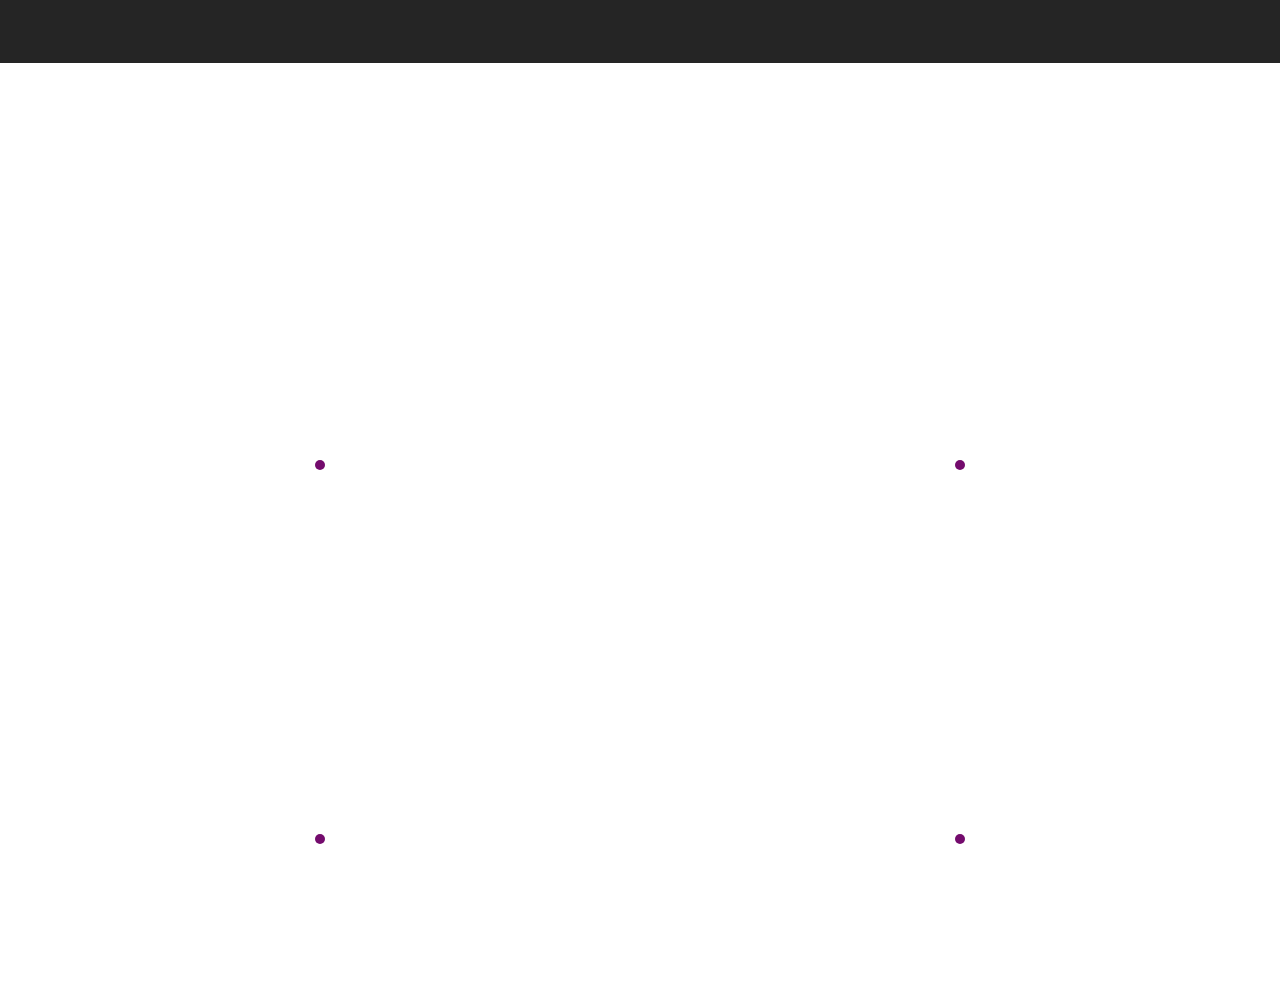
==== pages/configen.html @ 38d8848b "Add files via upload" ====
<!DOCTYPE html>
<html lang="en">

<head>
    <meta charset="UTF-8">
    <meta http-equiv="X-UA-Compatible" content="IE=edge">
    <meta name="viewport" content="width=device-width, initial-scale=1.0">
    <link rel="icon" href="../img/favicon.png">
    <link rel="stylesheet" href="../css/config.css">
    <title>MediaSpace</title>
</head>

<body>
    <header>

    </header>
    <div class="products">
        <div class="product">
            <img src="" alt="">
            <p></p>
            <a href="mailto:mediaspace.es@gmail.com"></a>
        </div>
        <div class="product">
            <img src="" alt="">
            <p></p>
            <a href="mailto:mediaspace.es@gmail.com"></a>
        </div>
        <div class="product">
            <img src="" alt="">
            <p></p>
            <a href="mailto:mediaspace.es@gmail.com"></a>
        </div>
        <div class="product">
            <img src="" alt="">
            <p></p>
            <a href="mailto:mediaspace.es@gmail.com"></a>
        </div>
    </div>
</body>

</html>
---- css/config.css ----
@import url('https://fonts.googleapis.com/css2?family=Ubuntu&display=swap');
body,
html {
    margin: 0;
    padding: 0;
    overflow-x: hidden;
    font-family: 'Ubuntu', sans-serif;
}

header {
    background: rgb(37, 37, 37);
    display: flex;
    justify-content: space-around;
    align-content: center;
    position: fixed;
    z-index: 15;
    width: 100%;
    height: 7%;
    color: #eee;
}

header h1 {
    color: #eee;
    align-self: center;
    justify-self: start;
}

header a {
    text-decoration: none;
    color: #eee;
    align-self: center;
    transition: 1s;
}

header a:hover {
    color: rgb(156, 24, 148);
}

.products {
    margin-top: 10%;
    padding-bottom: 10%;
    display: grid;
    grid-template-columns: repeat(2, 1fr);
}

.product {
    display: flex;
    align-items: center;
    justify-content: center;
    flex-direction: column;
    margin-bottom: 5%;
}

.product p {
    text-align: center;
}

.product a {
    text-decoration: none;
    background: rgb(116, 11, 109);
    color: #eee;
    padding: 5px;
    border-radius: 5px;
    transition: 1s;
}

.product a:hover {
    background: #111;
    transform: translateY(-10%)
}

.product img {
    height: 300px;
    width: auto;
}
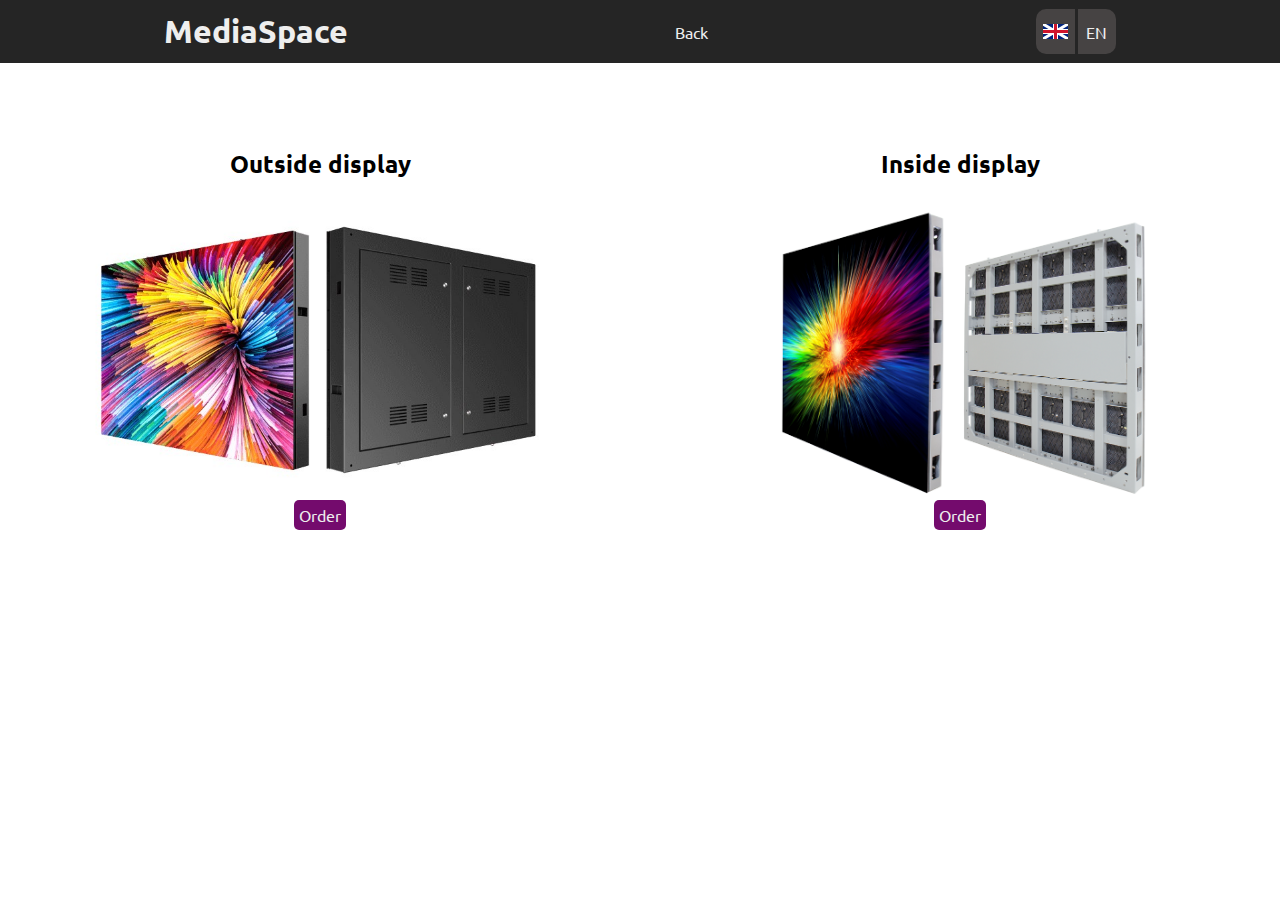
==== commit 2dde0154: "d" ====
--- a/pages/configen.html
+++ b/pages/configen.html
@@ -12,30 +12,57 @@
 
 <body>
     <header>
-
+        <header>
+            <h1>MediaSpace</h1>
+            <a href="mpage.html">Back</a>
+            <div class="header__lang-select">
+                <section class="lang-select__flag">
+                    <img src="../img/en.svg" alt="esp">
+                </section>
+    
+                <section class="lang-select__let">
+                    <p>EN</p>
+                </section>
+            </div>
+        </header>
+        <section class="flags" style="visibility: hidden">
+            <a href="configen.html"><img src="../img/en.svg" alt="eng"></a>
+            <a href="configes.html"><img src="../img/es.png" alt="esp"></a>
+            <a href="configru.html"><img src="../img/ru.svg" alt="rus"></a>
+        </section>
     </header>
     <div class="products">
         <div class="product">
-            <img src="" alt="">
-            <p></p>
-            <a href="mailto:mediaspace.es@gmail.com"></a>
+            <h2>Outside display</h2>
+            <img src="../img/product1.jpg" alt="">
+            <a href="mailto:mediaspace.es@gmail.com">Order</a>
         </div>
         <div class="product">
-            <img src="" alt="">
-            <p></p>
-            <a href="mailto:mediaspace.es@gmail.com"></a>
+            <h2>Inside display</h2>
+            <img src="../img/product2.jpg" alt="">
+            <a href="mailto:mediaspace.es@gmail.com">Order</a>
         </div>
-        <div class="product">
-            <img src="" alt="">
-            <p></p>
-            <a href="mailto:mediaspace.es@gmail.com"></a>
-        </div>
-        <div class="product">
-            <img src="" alt="">
-            <p></p>
-            <a href="mailto:mediaspace.es@gmail.com"></a>
-        </div>
+    
     </div>
+    
 </body>
 
+    
+<script>
+    var lang = document.querySelector(".lang-select__flag")
+    var select = document.querySelector(".flags")
+    lang.addEventListener("click", function() {
+        if (select.style.visibility == "hidden") {
+            select.style.visibility = "visible"
+        } else {
+            select.style.visibility = "hidden"
+        }
+    });
+
+    document.querySelector("main").addEventListener("click", function() {
+        if (select.style.visibility == "visible") {
+            select.style.visibility = "hidden"
+        }
+    });
+</script>
 </html>--- a/css/config.css
+++ b/css/config.css
@@ -36,6 +36,64 @@
     color: rgb(156, 24, 148);
 }
 
+.header__lang-select {
+    display: flex;
+    flex-direction: row;
+    width: 80px;
+    align-self: center;
+    height: 70%;
+}
+
+.lang-select__flag {
+    display: flex;
+    align-items: center;
+    justify-content: center;
+    margin-right: 3px;
+    background: rgb(70, 67, 67);
+    width: 40px;
+    border-top-left-radius: 10px;
+    border-bottom-left-radius: 10px;
+}
+
+.lang-select__flag img {
+    height: 15px;
+    width: 25px;
+}
+
+.lang-select__let {
+    display: flex;
+    align-items: center;
+    background: rgb(70, 67, 67);
+    width: 40px;
+    justify-content: center;
+    border-top-right-radius: 10px;
+    border-bottom-right-radius: 10px;
+    color: #eee;
+}
+
+.flags {
+    display: flex;
+    flex-direction: column;
+    align-items: center;
+    justify-content: center;
+    background: rgb(70, 67, 67);
+    padding: 7px 0;
+    padding-bottom: 3px;
+    width: 40px;
+    z-index: 16;
+    margin: 0;
+    position: fixed;
+    right: 8%;
+    top: 7%;
+    visibility: hidden;
+}
+
+.flags img {
+    height: 15px;
+    width: 25Fpx;
+    margin-bottom: 10px;
+}
+
 .products {
     margin-top: 10%;
     padding-bottom: 10%;
@@ -72,4 +130,20 @@
 .product img {
     height: 300px;
     width: auto;
+}
+
+@media(max-width:950px) {
+    img{
+        height: 50%;
+        width: 50%;
+    }
+
+    h1, h2, p{
+        font-size: 1rem;
+    }
+
+    a{
+        font-size: 50%
+    }
+    
 }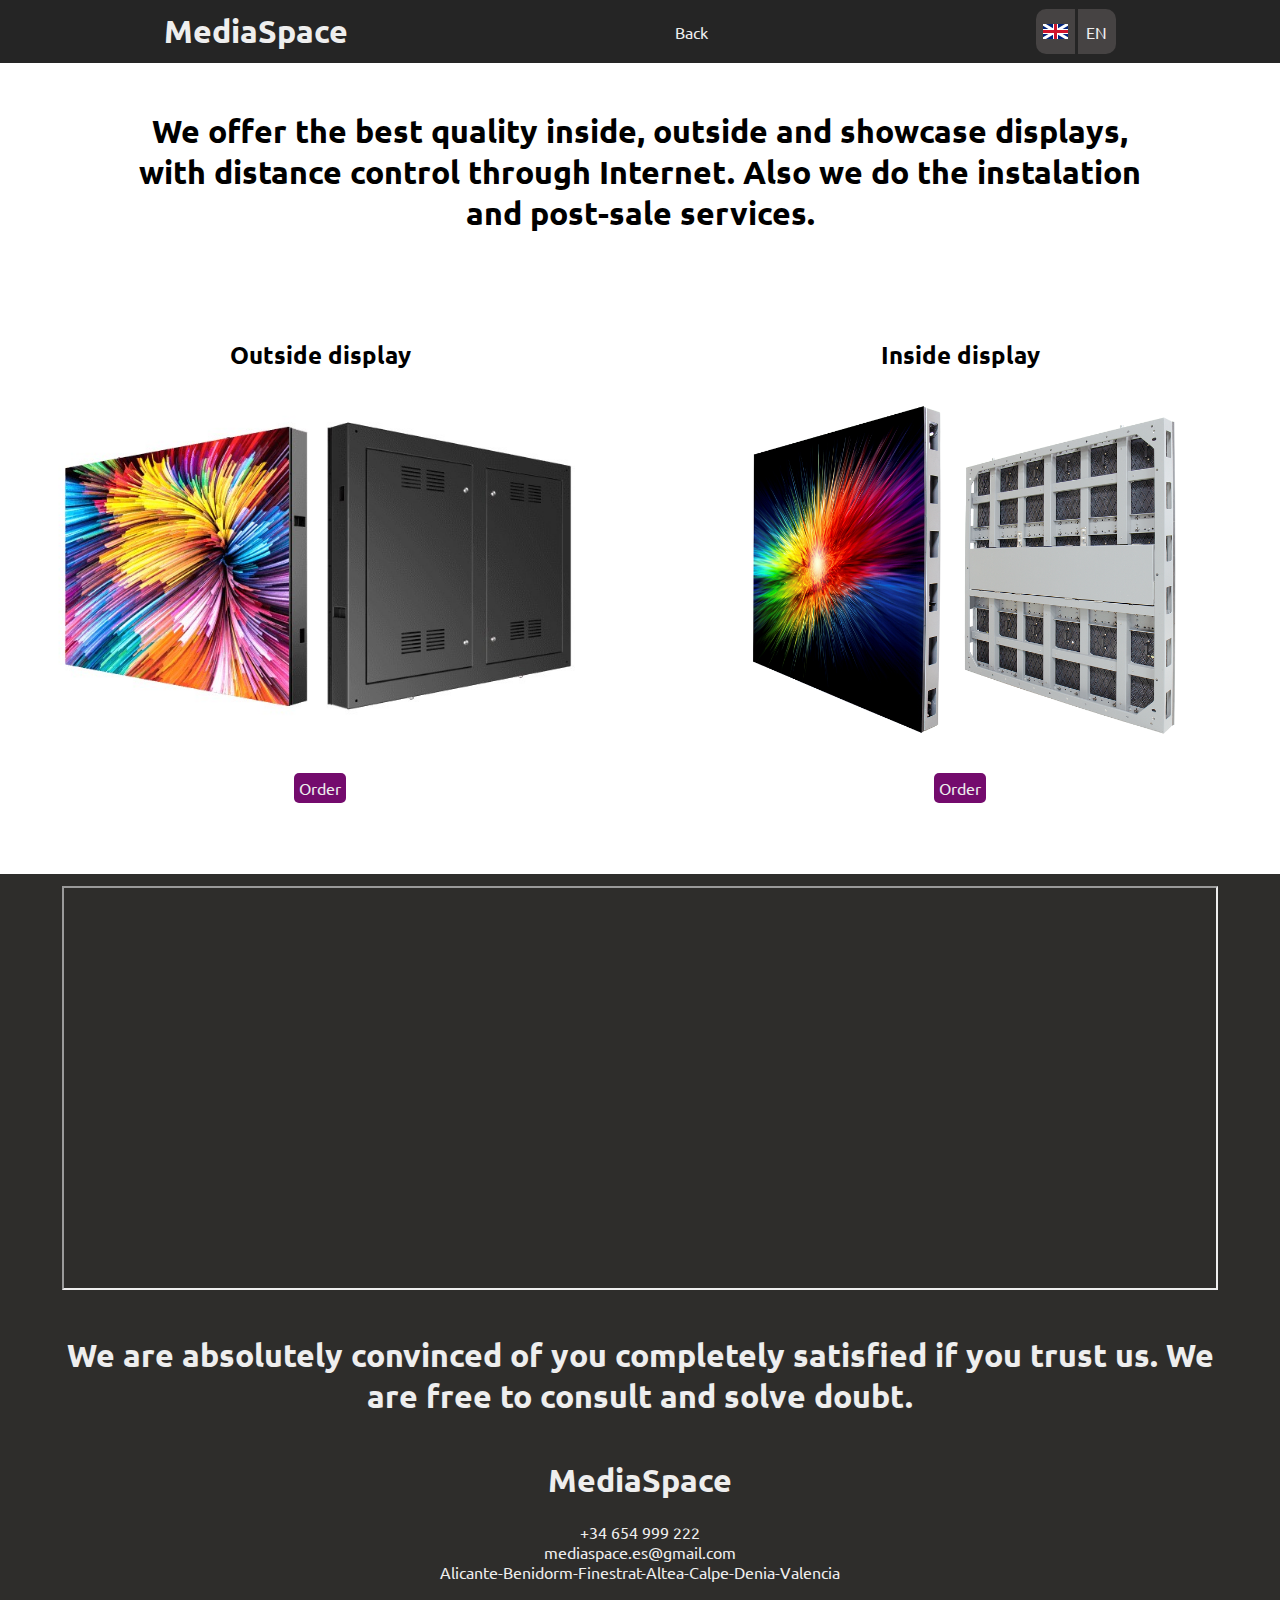
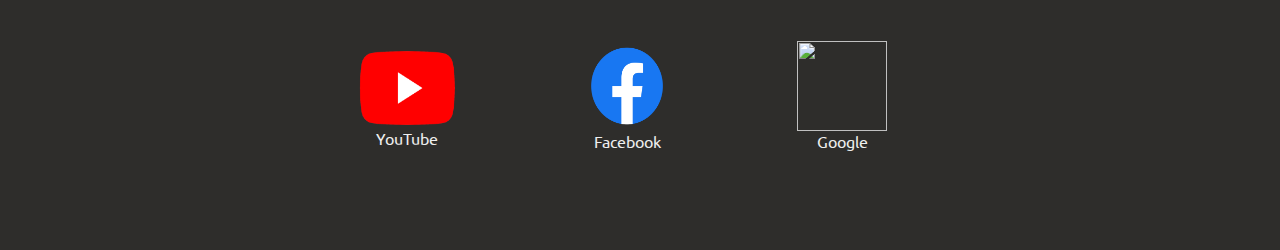
==== commit 448cc133: "Form and validation" ====
--- a/pages/configen.html
+++ b/pages/configen.html
@@ -14,7 +14,7 @@
     <header>
         <header>
             <h1>MediaSpace</h1>
-            <a href="mpage.html">Back</a>
+            <a href="mpageen.html">Back</a>
             <div class="header__lang-select">
                 <section class="lang-select__flag">
                     <img src="../img/en.svg" alt="esp">
@@ -31,25 +31,113 @@
             <a href="configru.html"><img src="../img/ru.svg" alt="rus"></a>
         </section>
     </header>
+
+    <div class="heading">
+        <h1>We offer the best quality inside, outside and showcase displays, with distance control through Internet. Also we do the instalation and post-sale services.</h1>
+       </div>
+
     <div class="products">
         <div class="product">
             <h2>Outside display</h2>
             <img src="../img/product1.jpg" alt="">
-            <a href="mailto:mediaspace.es@gmail.com">Order</a>
+            <a class="pres" href="#pop-up" id="pop-up">Order</a>
         </div>
         <div class="product">
             <h2>Inside display</h2>
             <img src="../img/product2.jpg" alt="">
-            <a href="mailto:mediaspace.es@gmail.com">Order</a>
+            <a class="pres" href="#pop-up" id="pop-up">Order</a>
         </div>
     
     </div>
+
+    <div class="pop-up"  visibility="hidden">
+        <iframe src="" frameborder="0" id="hidden" name="hidden" class="hidden" style="display: none"></iframe>
+        <form action="https://usebasin.com/f/1af9bed8fa8f" method="POST" novalidate target="hidden" oninput="hx.value = he.value * 0.96 +'m '+ 'x' + wi.value * 0.96 + 'm'">
+            <h2>Request for a budget</h2>
+            <label for="name">Name and Surname</label>
+            <input type="text"  class="basic_field" id="name" name="Nombre" required>
+            <p class="error"></p>
+            <label for="mail">E-mail</label>
+            <input type="email"  class="mail_field" id="mail" name="Mail"required>
+            <p class="error"></p>
+            <label for="business">Company</label>
+            <input type="text"  class="basic_field" id="business" name="Empresa" required>
+            <p class="error"></p>
+            <label for="tel">Telephone</label>
+            <input type="tel"  class="tel_field" id="tel" name="tel" required>
+            <p class="error"></p>
+            <label for="loc">Display location</label>
+            <input type="text" class="basic_field"  id="loc" name="Locacion" required>
+            <p class="error"></p>
+            <label for="he">Height(in modules)</label>
+            <div class="aggr">
+                1
+                <input type="range" value="1" min="1" max="6" id="he" name="Altura">
+                6
+            </div>
+           
+            <label for="wi">Width(in modules)</label>
+           <div class="aggr"> 
+               1
+            <input type="range"  id="wi" min="1" max="12" name="Anchura" value="1">
+            12
+           </div>
+           <div class="o">
+            <p>Total size: </p>
+            <output for="he" id="hx">0,96m x0,96m</output>
+           </div>
+           <label for="Pitch">Pitch</label>
+           <select name="pitch" id="pitch">
+               <option value="P4">P4</option>
+               <option value="P6">P6</option>
+               <option value="P8">P8</option>
+               <option value="P10">P10</option>
+           </select>
+           <label for="type">Type</label>
+           <select name="Tipo" id="type">
+               <option value="Exterior">Outside</option>
+               <option value="Interior">Inside</option>
+           </select>
+           <input type="submit" value="Send request" id="subm">
+           <p class="form__st"></p>
+
+        </form>
+    </div>
+
+    <footer id="contacts">
+
+        <iframe src="https://www.google.com/maps/embed?pb=!1m18!1m12!1m3!1d3116.1267430447156!2d0.047010314701408235!3d38.64596596933159!2m3!1f0!2f0!3f0!3m2!1i1024!2i768!4f13.1!3m3!1m2!1s0x129dfe2c53f2b71d%3A0x699f2e83fad50a1c!2sCentro%20Comercial%20Plaza%20Central%20Calp!5e0!3m2!1sen!2ses!4v1615906128401!5m2!1sen!2ses"
+            style="width:90vw; margin-bottom: 2%" width="600" height="450" style="border:0;" allowfullscreen="" loading="lazy"></iframe>
+            <h1>We are absolutely convinced of you completely satisfied if you trust us.
+                We are free to consult and solve doubt.
+                </h1>
+        <h1>MediaSpace</h1>
+        <a href="tel:+34654999222">+34 654 999 222</a>
+        <a href="mailto:mediaspace.es@gmail.com">mediaspace.es@gmail.com</a>
+        <p>Alicante-Benidorm-Finestrat-Altea-Calpe-Denia-Valencia</p>
+
+        <div class="social">
+            <div class="media">
+                <a href="https://www.youtube.com/channel/UCFKYKXf3-UZJ19XSq3m6B5g" target="blank"><img src="../img/youtube.png" alt=""> YouTube
+                </a>
+            </div>
+            <div class="media">
+                <a href="https://m.facebook.com/mediaspace.es" target="blank"> <img src="../img/facebook.png" alt=""> Facebook
+                </a>
+            </div>
+            <div class="media">
+                <a href="https://mediaspace.business.site/" target="blank"><img src="https://cdn3.iconfinder.com/data/icons/ultimate-social/150/34_google_plus-512.png" alt=""> Google
+                </a>
+            </div>
+        </div>
+
+    </footer>
     
 </body>
 
     
 <script>
-    var lang = document.querySelector(".lang-select__flag")
+    var lang = document.querySelector(".header__lang-select")
     var select = document.querySelector(".flags")
     lang.addEventListener("click", function() {
         if (select.style.visibility == "hidden") {
@@ -59,10 +147,26 @@
         }
     });
 
-    document.querySelector("main").addEventListener("click", function() {
-        if (select.style.visibility == "visible") {
-            select.style.visibility = "hidden"
+    document.querySelector("body").addEventListener("click", function() {
+        if (select.visibility == "visible") {
+            select.visibility = "hidden"
         }
     });
+
+    var popUp = document.querySelector(".pop-up");
+    var buttons = document.querySelectorAll(".pres");
+
+    for(var button of buttons){
+        button.addEventListener("click", function(){
+            popUp.style.display = "block";
+    
+            
+        });
+
+        const form = document.querySelector("form");
+
+        
+    }
 </script>
+<script src="/js/validateen.js"></script>
 </html>--- a/css/config.css
+++ b/css/config.css
@@ -2,9 +2,10 @@
 body,
 html {
     margin: 0;
+    overflow-x: hidden;
     padding: 0;
-    overflow-x: hidden;
     font-family: 'Ubuntu', sans-serif;
+    scroll-behavior: smooth;
 }
 
 header {
@@ -17,7 +18,23 @@
     width: 100%;
     height: 7%;
     color: #eee;
-}
+    margin: 0;
+}
+
+.heading{
+    display: flex;
+    align-items: center;
+    justify-content:center;
+    margin-top: 7%;
+    padding: 0% 10%;
+    margin-bottom: 0;
+}
+
+.heading h1{
+    align-self: center;
+    text-align: center;
+}
+
 
 header h1 {
     color: #eee;
@@ -44,12 +61,20 @@
     height: 70%;
 }
 
+.header__lang-select:hover .lang-select__flag{
+    background: rgb(94, 87, 87);
+}
+.header__lang-select:hover .lang-select__let{
+    background: rgb(94, 87, 87);
+}
+
 .lang-select__flag {
     display: flex;
     align-items: center;
     justify-content: center;
     margin-right: 3px;
     background: rgb(70, 67, 67);
+    transition: 1s;
     width: 40px;
     border-top-left-radius: 10px;
     border-bottom-left-radius: 10px;
@@ -69,6 +94,8 @@
     border-top-right-radius: 10px;
     border-bottom-right-radius: 10px;
     color: #eee;
+    transition: 1s;
+
 }
 
 .flags {
@@ -83,8 +110,8 @@
     z-index: 16;
     margin: 0;
     position: fixed;
-    right: 8%;
-    top: 7%;
+    right: 16%;
+    top: 6.5%;
     visibility: hidden;
 }
 
@@ -95,8 +122,8 @@
 }
 
 .products {
-    margin-top: 10%;
-    padding-bottom: 10%;
+    margin-top: 5%;
+    padding-bottom: 3%;
     display: grid;
     grid-template-columns: repeat(2, 1fr);
 }
@@ -113,37 +140,200 @@
     text-align: center;
 }
 
-.product a {
+.pres {
     text-decoration: none;
     background: rgb(116, 11, 109);
     color: #eee;
+    border: none;
+    outline: none;
     padding: 5px;
     border-radius: 5px;
     transition: 1s;
 }
 
-.product a:hover {
+.pres:hover {
     background: #111;
     transform: translateY(-10%)
 }
 
 .product img {
-    height: 300px;
+    height: 350px;
     width: auto;
+    margin-bottom: 5%;
+}
+
+footer {
+    background: #2e2d2b;
+    display: flex;
+    flex-direction: column;
+    justify-content: center;
+    align-items: center;
+    color: #eee;
+    padding: 5% 4%;
+    padding-top: 1%;
+    height: 100vh;
+}
+
+footer a {
+    color: #eee;
+    text-decoration: none;
+    text-align: center;
+}
+
+footer h1:nth-child(2){
+    text-align: center;
+}
+
+footer p {
+    margin: 0;
+    margin-bottom: 5%;
+}
+
+.social {
+    display: flex;
+    flex-direction: row;
+    justify-content: space-around;
+    width: 50vw;
+    margin-bottom: 3%;
+    margin-right: 3%;
+}
+
+.media a {
+    display: flex;
+    flex-direction: column;
+    align-items: center;
+    justify-content: center;
+    transition: 1s;
+}
+
+.media a:hover {
+    opacity: 0.5;
+}
+
+.media a img {
+    height: 100px;
+    width: 100px;
+}
+
+.media:nth-child(2) a img {
+    height: 90px;
+    width: 120px;
+}
+
+.media:nth-child(1) a img {
+    height: 80px;
+    align-self: bottom;
+    margin-top: 7%;
+}
+
+.media:nth-child(3) a img {
+    height: 90px;
+    width: 90px;
+}
+
+.pop-up{
+    padding: 1% 5%;
+    display: none;
+}
+
+input,select{
+    width: 30%;
+    outline: none;
+
+
+}
+
+#subm{
+    margin-top: 1%;
+    width: 10%;
+    border-radius: 5px;
+    color: #eee;
+    background: rgb(116,11,109);
+    border: none;
+    outline: none;
+    transition: 1s;
+    margin-bottom: 0;
+}
+
+output{
+     background: rgb(43, 61, 226);
+     padding: 1% 0;
+     color: #eee;
+     height: 50%;
+}
+
+.o{
+    display: flex;
+    flex-direction: row;
+    align-items: center;
+}
+
+.o p{
+    font-weight: bold;
+    color: #eee;
+    padding: 1% 0;
+    background: rgb(43, 61, 226);
+
+}
+
+#subm:hover{
+    background: rgb(197, 30, 186);
+}
+
+.pop-up form{
+    display: flex;
+    flex-direction: column;
+}
+
+.form__st{
+    color: rgb(204, 235, 28);
+    margin: 0;
+}
+
+.error{
+    color: rgb(236, 22, 22);
+    margin: 0;
+    margin-bottom: 10px;
 }
 
 @media(max-width:950px) {
-    img{
-        height: 50%;
-        width: 50%;
-    }
-
-    h1, h2, p{
+   .product  img{
+        height: 80%;
+        width: 80%;
+    }
+
+    .product h2{
         font-size: 1rem;
     }
 
+    .products{
+        margin-top: 15%;
+        display: flex;
+        flex-direction: column;
+    }
+
+     h2, p{
+        font-size: 50%;
+    }
+
+    h1{
+        font-size: 70%;
+    }
+
+    .lang-select__let p{
+        font-size: 1.2rem;
+    }
+
     a{
-        font-size: 50%
+        font-size: 70%
+    }
+
+    footer{
+        padding-bottom: 5%;
+    }
+
+    .heading{
+        margin-top: 100px;
     }
     
 }